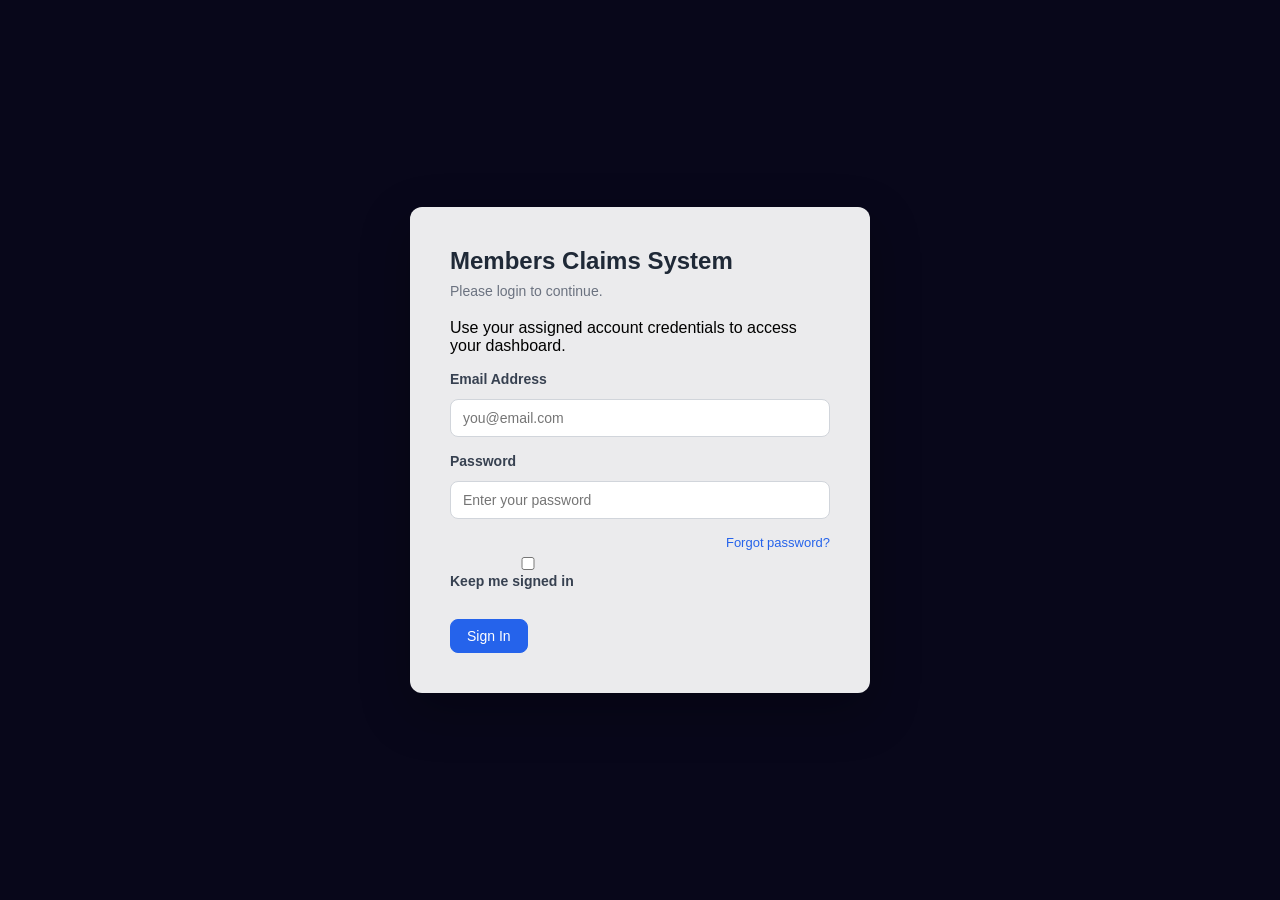
==== admin.html @ b2c396fa "Add Supabase backend integration" ====
<!DOCTYPE html>
<html>

<script>
if (localStorage.getItem("role") !== "admin") {
  window.location.href = "login.html";
}
</script>

<head>
  <meta charset="UTF-8">
  <title>Admin Dashboard</title>
  <link rel="stylesheet" href="style.css">
</head>

<body>

<div class="container">

  <!-- SIDEBAR -->
  <div class="sidebar">
    <div class="sidebar-header">
      <h2>ClaimsSys</h2>
    </div>

    <div class="sidebar-role">
      <span class="role-badge" style="background: rgba(168, 85, 247, 0.2); color: #a855f7;">&#128156; Admin</span>
    </div>

    <div class="sidebar-main">
      <button class="sidebar-btn active" onclick="navigateToAdmin('requests')">
        <span class="icon">&#128203;</span> All Requests
      </button>
      <button class="sidebar-btn" onclick="navigateToAdmin('users')">
        <span class="icon">&#128101;</span> Users
      </button>
      <button class="sidebar-btn" onclick="navigateToAdmin('settings')">
        <span class="icon">&#9881;&#65039;</span> Settings
      </button>
    </div>

    <div class="sidebar-bottom">
      <button class="sidebar-btn" onclick="logout()">
        <span class="icon">&#128682;</span> Sign Out
      </button>
      <div class="sidebar-user">
        <div class="user-fullname" id="userFullName">Admin User</div>
        <div class="user-email" id="userEmail">admin@example.com</div>
        <div class="user-position" id="userPosition">System Administrator</div>
      </div>
    </div>
  </div>

  <!-- MAIN -->
  <div class="main">
    <div class="main-header">
      <div class="header-content">
        <h1>Admin Dashboard</h1>
        <p class="subtitle">Review system requests, settings, and approval metrics</p>
      </div>
      <div class="header-actions">
        <button class="btn blue" onclick="location.reload()">Refresh</button>
        <button class="btn blue" onclick="exportData()">Export</button>
      </div>
    </div>

    <div class="cards" id="adminCards">
      <div class="card">
        <div class="card-icon approved">OK</div>
        <h3>Total Requests</h3>
        <p id="adminTotal" class="card-number">0</p>
      </div>

      <div class="card">
        <div class="card-icon awaiting">...</div>
        <h3>Pending</h3>
        <p id="adminPending" class="card-number awaiting-color">0</p>
      </div>

      <div class="card">
        <div class="card-icon flagged">!</div>
        <h3>Forwarded</h3>
        <p id="adminForwarded" class="card-number approved-color">0</p>
      </div>

      <div class="card">
        <div class="card-icon rejected">X</div>
        <h3>Approved</h3>
        <p id="adminApproved" class="card-number">0</p>
      </div>
    </div>

    <div id="requestsSection">
      <div class="table-container">
        <div class="table-header">
          <div>
            <h3>All Claim Requests</h3>
            <p class="table-count" id="tableCount">0 requests listed</p>
          </div>
          <div class="table-controls">
            <input type="text" placeholder="Search member, purpose..." class="search-input" id="adminSearch" oninput="filterAdminTable()">
            <select class="status-filter" id="adminStatusFilter" onchange="filterAdminTable()">
              <option>All Statuses</option>
              <option value="Pending">For Verification</option>
              <option value="Under Review">For Finance Review</option>
              <option value="Forwarded">For Approval</option>
              <option value="Approved">Approved</option>
              <option value="Rejected">Rejected</option>
            </select>
          </div>
        </div>

        <table>
          <thead>
            <tr>
              <th>REQUEST NO.</th>
              <th>MEMBER NAME</th>
              <th>DAYS COMPUTED</th>
              <th>RATE / DAY</th>
              <th>CLAIMABLE AMOUNT</th>
              <th>HOSPITAL</th>
              <th>VERIFIED BY</th>
              <th>STATUS</th>
              <th>DATE</th>
              <th>ACTIONS</th>
            </tr>
          </thead>
          <tbody id="adminTable"></tbody>
        </table>
      </div>
    </div>

    <div id="usersSection" style="display: none;">
      <div class="table-container">
        <div class="table-header">
          <div>
            <h3>User Management</h3>
            <p class="table-count" id="userTableCount">0 users listed</p>
          </div>
          <div class="table-controls">
            <input type="text" placeholder="Search email, name, branch..." class="search-input" id="userSearch" oninput="filterUsersTable()">
            <select class="status-filter" id="userRoleFilter" onchange="filterUsersTable()">
              <option value="All Roles">All Roles</option>
              <option value="admin">Admin</option>
              <option value="crs">Customer Relations Specialist</option>
              <option value="membership_specialist">MRD Specialist</option>
              <option value="finance_head">Finance and Accounting Head</option>
              <option value="savings_credit_head">Savings and Credit Head</option>
            </select>
            <button class="btn blue" onclick="openUserModal()">Add User</button>
          </div>
        </div>

        <table>
          <thead>
            <tr>
              <th>EMAIL</th>
              <th>FULL NAME</th>
              <th>POSITION</th>
              <th>ROLE</th>
              <th>BRANCH ID</th>
              <th>FIRST LOGIN</th>
              <th>ACTIONS</th>
            </tr>
          </thead>
          <tbody id="usersTable"></tbody>
        </table>
      </div>
    </div>

    <div id="settingsSection" style="display: none;">
      <h3>Member Segmentation Rates</h3>
      <div class="card" style="padding: 20px;">
        <div class="segmentation-rates-container">
          <div class="rate-input-group">
            <label for="silverRate">Silver Segmentation (Daily)</label>
            <div class="input-group">
              <input id="silverRate" type="number" placeholder="300" class="form-control" min="0" step="0.01">
              <span class="currency-symbol">/Day</span>
            </div>
          </div>

          <div class="rate-input-group">
            <label for="goldRate">Gold Segmentation (Daily)</label>
            <div class="input-group">
              <input id="goldRate" type="number" placeholder="400" class="form-control" min="0" step="0.01">
              <span class="currency-symbol">/Day</span>
            </div>
          </div>

          <div class="rate-input-group">
            <label for="diamondRate">Diamond Segmentation (Daily)</label>
            <div class="input-group">
              <input id="diamondRate" type="number" placeholder="500" class="form-control" min="0" step="0.01">
              <span class="currency-symbol">/Day</span>
            </div>
          </div>
        </div>

        <button class="btn blue" onclick="saveSegmentationRates()" style="margin-top: 20px;">Save Rates</button>
      </div>

      <h3 style="margin-top: 30px;">Signatory Settings</h3>
      <div class="card" style="padding: 20px;">
        <label for="tellerSignatory">Customer Relations Specialist Name</label>
        <input id="tellerSignatory" placeholder="Enter CRS signatory name" class="form-control">

        <label for="branchManagerSignatory">MRD Specialist Name</label>
        <input id="branchManagerSignatory" placeholder="Enter MRD specialist signatory name" class="form-control">

        <label for="financeHeadSignatory">Finance and Accounting Head Name</label>
        <input id="financeHeadSignatory" placeholder="Enter Finance and Accounting Head signatory name" class="form-control">

        <label for="savingsCreditHeadSignatory">Savings and Credit Head Name</label>
        <input id="savingsCreditHeadSignatory" placeholder="Enter Savings and Credit Head signatory name" class="form-control">

        <button class="btn blue" onclick="saveSignatorySettings()">Save Settings</button>
      </div>

      <div class="card" style="padding: 20px; margin-top: 20px;">
        <h4>Upload Electronic Signatures</h4>
        <p style="margin: 0 0 16px; color: #666; font-size: 13px;">CRS signs the printed report manually. Upload e-signatures only for the approving offices below.</p>

        <div class="signature-upload-row">
          <label for="mrdSignatureFile">MRDS Signature</label>
          <input id="mrdSignatureFile" type="file" accept="image/*">
          <button class="btn blue" onclick="uploadSignature('membershipSpecialist')">Upload Signature</button>
          <button class="btn red" onclick="clearSignature('membershipSpecialist')">Clear Signature</button>
          <img id="mrdSignaturePreview" class="signature-preview" alt="MRDS Signature Preview">
        </div>

        <div class="signature-upload-row">
          <label for="financeHeadSignatureFile">Finance and Accounting Head Signature</label>
          <input id="financeHeadSignatureFile" type="file" accept="image/*">
          <button class="btn blue" onclick="uploadSignature('financeHead')">Upload Signature</button>
          <button class="btn red" onclick="clearSignature('financeHead')">Clear Signature</button>
          <img id="financeHeadSignaturePreview" class="signature-preview" alt="Finance Head Signature Preview">
        </div>

        <div class="signature-upload-row">
          <label for="savingsCreditHeadSignatureFile">Savings and Credit Head Signature</label>
          <input id="savingsCreditHeadSignatureFile" type="file" accept="image/*">
          <button class="btn blue" onclick="uploadSignature('savingsCreditHead')">Upload Signature</button>
          <button class="btn red" onclick="clearSignature('savingsCreditHead')">Clear Signature</button>
          <img id="savingsCreditHeadSignaturePreview" class="signature-preview" alt="Savings and Credit Head Signature Preview">
        </div>
      </div>

      <div class="card" style="padding: 20px; margin-top: 20px;">
        <h4>Upload Report Header Logo</h4>

        <div class="signature-upload-row">
          <label for="logoFile">Report Header Logo</label>
          <input id="logoFile" type="file" accept="image/*">
          <button class="btn blue" onclick="uploadLogo()">Upload Logo</button>
          <button class="btn red" onclick="clearLogo()">Clear Logo</button>
          <img id="logoPreview" class="signature-preview" alt="Logo Preview" style="max-width: 300px; max-height: 120px;">
        </div>
      </div>
    </div>

  </div>
</div>

<!-- REQUEST DETAILS MODAL -->
<div class="modal" id="modal">
  <div class="modal-content modal-lg">
    <div class="modal-header">
      <h3>Request Details</h3>
      <button class="modal-close" onclick="closeModal()">X</button>
    </div>
    <div class="modal-body">
      <div id="modalContent"></div>
    </div>
    <div class="modal-footer">
      <button class="btn" onclick="closeModal()">Close</button>
    </div>
  </div>
</div>

<!-- USER MODAL -->
<div class="modal" id="userModal">
  <div class="modal-content modal-lg">
    <div class="modal-header">
      <h3 id="userModalTitle">Add User</h3>
      <button class="modal-close" onclick="closeUserModal()">X</button>
    </div>
    <div class="modal-body">
      <div class="form-group">
        <label for="userEmailInput">Email Address</label>
        <input id="userEmailInput" class="form-control" type="email" placeholder="name@example.com">
      </div>

      <div class="form-group">
        <label for="userPasswordInput">Default Password</label>
        <input id="userPasswordInput" class="form-control" type="password" placeholder="Enter default password">
        <small id="userPasswordHint" class="form-hint">This will be required when creating a new account.</small>
      </div>

      <div class="form-group">
        <label for="userFullnameInput">Full Name</label>
        <input id="userFullnameInput" class="form-control" type="text" placeholder="Enter full name">
      </div>

      <div class="form-group">
        <label for="userPositionInput">Position</label>
        <input id="userPositionInput" class="form-control" type="text" placeholder="Enter position">
      </div>

      <div class="form-group">
        <label for="userRoleInput">Role</label>
        <select id="userRoleInput" class="form-control">
          <option value="admin">Admin</option>
          <option value="crs">Customer Relations Specialist</option>
          <option value="membership_specialist">MRD Specialist</option>
          <option value="finance_head">Finance and Accounting Head</option>
          <option value="savings_credit_head">Savings and Credit Head</option>
        </select>
      </div>

      <div class="form-group">
        <label for="userBranchInput">Branch ID</label>
        <input id="userBranchInput" class="form-control" type="text" placeholder="Enter branch ID">
      </div>

      <div class="form-group form-checkbox">
        <label class="checkbox-label">
          <input id="userFirstLoginInput" type="checkbox" checked>
          <span>FirstLogin</span>
        </label>
      </div>
    </div>
    <div class="modal-footer">
      <button class="btn" onclick="closeUserModal()">Cancel</button>
      <button class="btn blue" id="userSubmitButton" onclick="submitUserForm()">Save User</button>
    </div>
  </div>
</div>

<script src="app.js"></script>
<script>
showSection('requests');
loadAdminTable();
loadAdminCounts();
setDashboardUserDetails();
loadSettings();

function showSection(section) {
  document.getElementById('adminCards').style.display = section === 'requests' ? 'grid' : 'none';
  document.getElementById('requestsSection').style.display = section === 'requests' ? 'block' : 'none';
  document.getElementById('usersSection').style.display = section === 'users' ? 'block' : 'none';
  document.getElementById('settingsSection').style.display = section === 'settings' ? 'block' : 'none';
}
</script>

</body>
</html>
---- style.css ----
body {
  margin: 0;
  font-family: 'Segoe UI', Tahoma, Geneva, Verdana, sans-serif;
  background: #f5f7fb;
}

body.login-page {
  min-height: 100vh;
  background-color: #08071a;
  background-image: url("assets/login-background.jpeg.jpg");
  background-attachment: fixed;
  background-repeat: no-repeat;
  background-size: cover;
  background-position: center center;
  position: relative;
}

/* LAYOUT */
.container {
  display: flex;
}

/* SIDEBAR */
.sidebar {
  width: 260px;
  background: #1e3a8a;
  color: white;
  height: 100vh;
  padding: 0;
  display: flex;
  flex-direction: column;
  position: fixed;
  overflow-y: auto;
}

.sidebar-header {
  padding: 24px 20px;
  border-bottom: 1px solid rgba(255, 255, 255, 0.1);
}

.sidebar-header h2 {
  margin: 0;
  font-size: 20px;
  font-weight: 600;
  color: white;
  display: flex;
  align-items: center;
  gap: 8px;
}

.sidebar-role {
  padding: 8px 12px 0;
  display: flex;
  justify-content: center;
}

.role-badge {
  display: inline-block;
  padding: 4px 12px;
  background: rgba(255, 152, 0, 0.2);
  color: #ff9800;
  border-radius: 20px;
  font-size: 12px;
  font-weight: 600;
  letter-spacing: 0.5px;
}

.sidebar-main {
  padding: 20px 12px;
  flex: 0;
}

.sidebar-main::after {
  content: 'MAIN';
  display: block;
  font-size: 11px;
  font-weight: 600;
  color: rgba(255, 255, 255, 0.5);
  padding: 0 8px;
  margin-bottom: 8px;
  letter-spacing: 0.5px;
}

.sidebar-more {
  padding: 12px 12px;
  flex: 0;
}

.sidebar-more::before {
  content: 'MORE';
  display: block;
  font-size: 11px;
  font-weight: 600;
  color: rgba(255, 255, 255, 0.5);
  padding: 0 8px;
  margin-bottom: 8px;
  letter-spacing: 0.5px;
}

.sidebar-bottom {
  padding: 20px 12px;
  margin-top: auto;
  border-top: 1px solid rgba(255, 255, 255, 0.1);
}

.sidebar-btn {
  display: flex;
  align-items: center;
  gap: 12px;
  width: 100%;
  margin: 4px 0;
  padding: 12px 12px;
  background: transparent;
  border: none;
  color: rgba(255, 255, 255, 0.9);
  text-align: left;
  border-radius: 8px;
  cursor: pointer;
  font-size: 14px;
  font-weight: 500;
  transition: all 0.2s ease;
  position: relative;
}

.sidebar-btn:hover {
  background: rgba(255, 255, 255, 0.1);
  color: white;
}

.sidebar-btn.active {
  background: #2563eb;
  color: white;
}

.sidebar-btn .icon {
  font-size: 16px;
  width: 20px;
  flex: 0 0 20px;
  line-height: 1;
  text-align: center;
}

.sidebar-btn .icon::before {
  font-size: 16px;
}

.sidebar-btn[onclick*="navigateToAdmin('requests')"] .icon,
.sidebar-btn[onclick*="navigateToAdmin('users')"] .icon,
.sidebar-btn[onclick*="navigateToAdmin('settings')"] .icon,
.sidebar-btn[onclick*="navigateToTeller('entry')"] .icon,
.sidebar-btn[onclick*="navigateToTeller('submissions')"] .icon,
.sidebar-btn[onclick*="navigateToTeller('history')"] .icon,
.sidebar-btn[onclick*="navigateToTeller('notifications')"] .icon,
.sidebar-btn[onclick*="navigateToBranch('review')"] .icon,
.sidebar-btn[onclick*="navigateToBranch('dashboard')"] .icon,
.sidebar-btn[onclick*="navigateToBranch('submitted')"] .icon,
.sidebar-btn[onclick*="navigateToBranch('notifications')"] .icon,
.sidebar-btn[onclick*="navigateToBranch('settings')"] .icon,
.sidebar-btn[onclick*="navigateToFinance('approval')"] .icon,
.sidebar-btn[onclick*="navigateToFinance('dashboard')"] .icon,
.sidebar-btn[onclick*="navigateToFinance('audit')"] .icon,
.sidebar-btn[onclick*="navigateToFinance('policies')"] .icon,
.sidebar-btn[onclick*="navigateToFinance('reports')"] .icon,
.sidebar-btn[onclick*="navigateToFinance('notifications')"] .icon,
.sidebar-btn[onclick*="navigateToFinance('settings')"] .icon,
.sidebar-btn[onclick*="logout()"] .icon {
  font-size: 0;
}

.sidebar-btn[onclick*="navigateToAdmin('requests')"] .icon::before { content: "\1F4CB"; }
.sidebar-btn[onclick*="navigateToAdmin('users')"] .icon::before { content: "\1F465"; }
.sidebar-btn[onclick*="navigateToAdmin('settings')"] .icon::before,
.sidebar-btn[onclick*="navigateToBranch('settings')"] .icon::before,
.sidebar-btn[onclick*="navigateToFinance('settings')"] .icon::before { content: "\2699"; }
.sidebar-btn[onclick*="navigateToTeller('entry')"] .icon::before { content: "\1F4DD"; }
.sidebar-btn[onclick*="navigateToTeller('submissions')"] .icon::before { content: "\1F4C4"; }
.sidebar-btn[onclick*="navigateToTeller('history')"] .icon::before { content: "\1F552"; }
.sidebar-btn[onclick*="navigateToTeller('notifications')"] .icon::before,
.sidebar-btn[onclick*="navigateToBranch('notifications')"] .icon::before,
.sidebar-btn[onclick*="navigateToFinance('notifications')"] .icon::before { content: "\1F514"; }
.sidebar-btn[onclick*="navigateToBranch('review')"] .icon::before,
.sidebar-btn[onclick*="navigateToFinance('approval')"] .icon::before { content: "\2705"; }
.sidebar-btn[onclick*="navigateToBranch('dashboard')"] .icon::before,
.sidebar-btn[onclick*="navigateToFinance('dashboard')"] .icon::before { content: "\1F4CA"; }
.sidebar-btn[onclick*="navigateToBranch('submitted')"] .icon::before { content: "\1F4C1"; }
.sidebar-btn[onclick*="navigateToFinance('audit')"] .icon::before { content: "\1F4CB"; }
.sidebar-btn[onclick*="navigateToFinance('policies')"] .icon::before { content: "\1F4C4"; }
.sidebar-btn[onclick*="navigateToFinance('reports')"] .icon::before { content: "\1F4C8"; }
.sidebar-btn[onclick*="logout()"] .icon::before { content: "\1F6AA"; }

.badge-count {
  margin-left: auto;
  display: inline-flex;
  align-items: center;
  justify-content: center;
  min-width: 20px;
  height: 20px;
  background: #ef4444;
  color: white;
  border-radius: 10px;
  font-size: 11px;
  font-weight: 700;
  padding: 0 6px;
}

.sidebar-user {
  margin-top: 16px;
  padding: 14px 16px;
  background: rgba(255, 255, 255, 0.08);
  border-radius: 16px;
  border: 1px solid rgba(255, 255, 255, 0.08);
  box-shadow: 0 10px 30px rgba(0, 0, 0, 0.08);
  text-align: left;
}

.user-fullname {
  font-weight: 700;
  font-size: 15px;
  color: white;
  margin-bottom: 4px;
}

.user-email {
  display: none;
}

.user-position {
  font-size: 12px;
  color: rgba(255, 255, 255, 0.72);
  line-height: 1.5;
  color: rgba(255, 255, 255, 0.5);
  padding: 12px 8px 8px;
  letter-spacing: 0.5px;
  text-transform: uppercase;
}

.sidebar-admin {
  padding: 0 12px 12px;
}

/* MAIN */
.main {
  flex: 1;
  margin-left: 260px;
  padding: 40px;
  min-height: 100vh;
}

.main-header {
  display: flex;
  justify-content: space-between;
  align-items: flex-start;
  margin-bottom: 32px;
  gap: 20px;
}

.header-content h1 {
  margin: 0 0 8px 0;
  font-size: 28px;
  font-weight: 700;
  color: #1f2937;
}

.header-content .subtitle {
  margin: 0;
  font-size: 14px;
  color: #6b7280;
  font-weight: 400;
}

.header-actions {
  display: flex;
  gap: 12px;
  align-items: center;
}

/* CARDS */
.cards {
  display: grid;
  grid-template-columns: repeat(4, 1fr);
  gap: 20px;
  margin-bottom: 32px;
}

.card {
  background: white;
  padding: 20px;
  border-radius: 12px;
  box-shadow: 0 1px 3px rgba(0, 0, 0, 0.1);
}

.card h3 {
  margin: 0 0 8px 0;
  font-size: 13px;
  font-weight: 600;
  color: #6b7280;
  text-transform: uppercase;
  letter-spacing: 0.5px;
}

.card-number {
  font-size: 32px;
  margin: 8px 0 0 0;
  font-weight: 700;
  color: #1f2937;
}

.card-number.pending-color {
  color: #f59e0b;
}

.card-number.review-color {
  color: #3b82f6;
}

.card-number.approved-color {
  color: #10b981;
}

.card-icon {
  font-size: 24px;
  margin-bottom: 8px;
  display: inline-block;
  padding: 8px 12px;
  border-radius: 8px;
  background: rgba(0, 0, 0, 0.05);
}

.card-icon.awaiting {
  background: rgba(251, 146, 60, 0.15);
}

.card-icon.approved {
  background: rgba(16, 185, 129, 0.15);
}

.card-icon.rejected {
  background: rgba(239, 68, 68, 0.15);
}

.card-icon.flagged {
  background: rgba(251, 191, 36, 0.15);
}

.awaiting-color {
  color: #fb923c !important;
}

.rejected-color {
  color: #ef4444 !important;
}

.flagged-color {
  color: #fbbf24 !important;
}

/* TABLE CONTAINER */
.table-container {
  background: white;
  border-radius: 12px;
  box-shadow: 0 1px 3px rgba(0, 0, 0, 0.1);
  overflow: hidden;
}

.table-header {
  padding: 20px 24px;
  border-bottom: 1px solid #e5e7eb;
  display: flex;
  justify-content: space-between;
  align-items: center;
  gap: 20px;
}

.table-header h3 {
  margin: 0 0 4px 0;
  font-size: 16px;
  font-weight: 600;
  color: #1f2937;
}

.table-count {
  margin: 0;
  font-size: 13px;
  color: #6b7280;
}

.table-controls {
  display: flex;
  gap: 12px;
  align-items: center;
}

.search-input {
  min-width: 250px;
  padding: 8px 12px;
  border: 1px solid #d1d5db;
  border-radius: 8px;
  font-size: 13px;
  color: #374151;
  background: white;
}

.search-input::placeholder {
  color: #9ca3af;
}

.search-input:focus {
  outline: none;
  border-color: #2563eb;
  box-shadow: 0 0 0 3px rgba(37, 99, 235, 0.1);
}

.status-filter {
  padding: 8px 12px;
  border: 1px solid #d1d5db;
  border-radius: 8px;
  font-size: 13px;
  color: #374151;
  background: white;
  cursor: pointer;
  font-family: inherit;
}

.status-filter:focus {
  outline: none;
  border-color: #2563eb;
  box-shadow: 0 0 0 3px rgba(37, 99, 235, 0.1);
}

/* TABLE */
table {
  width: 100%;
  border-collapse: collapse;
  background: white;
}

thead tr {
  background: #f9fafb;
}

th {
  padding: 12px 24px;
  text-align: left;
  font-size: 12px;
  font-weight: 600;
  color: #6b7280;
  text-transform: uppercase;
  letter-spacing: 0.5px;
  border-bottom: 1px solid #e5e7eb;
}

td {
  padding: 16px 24px;
  text-align: left;
  font-size: 14px;
  color: #374151;
  border-bottom: 1px solid #e5e7eb;
}

th:last-child,
td:last-child {
  text-align: center;
}

.table-container table td:last-child button {
  min-width: 100px;
}

tbody tr:hover {
  background: #f9fafb;
  cursor: pointer;
}

tbody tr:last-child td {
  border-bottom: none;
}

/* STATUS BADGES */
.badge {
  display: inline-block;
  padding: 6px 12px;
  border-radius: 20px;
  font-size: 12px;
  font-weight: 600;
}

.badge.pending {
  background: #fef3c7;
  color: #92400e;
}

.badge.review {
  background: #dbeafe;
  color: #1e40af;
}

.badge.approved {
  background: #d1fae5;
  color: #065f46;
}

.badge.rejected {
  background: #fee2e2;
  color: #991b1b;
}

/* BUTTONS */
.btn {
  padding: 8px 16px;
  border: 1px solid #d1d5db;
  border-radius: 8px;
  cursor: pointer;
  font-size: 14px;
  font-weight: 500;
  background: white;
  color: #374151;
  transition: all 0.2s ease;
}

.btn:hover {
  background: #f3f4f6;
}

.btn:disabled {
  cursor: not-allowed;
  opacity: 0.65;
}

.btn.blue {
  background: #2563eb;
  color: white;
  border-color: #2563eb;
}

.btn.blue:hover {
  background: #1d4ed8;
}

.btn.green {
  background: #16a34a;
  color: white;
  border-color: #16a34a;
}

.btn.green:hover {
  background: #15803d;
}

.btn.red {
  background: #dc2626;
  color: white;
  border-color: #dc2626;
}

.btn.red:hover {
  background: #b91c1c;
}

.btn-sm {
  padding: 6px 12px;
  font-size: 12px;
}

.btn-lg {
  padding: 10px 20px;
  font-weight: 600;
  display: flex;
  align-items: center;
  gap: 8px;
}

/* MODAL */
.modal {
  position: fixed;
  top: 0;
  left: 0;
  width: 100%;
  height: 100%;
  background: rgba(0, 0, 0, 0.5);
  display: none;
  justify-content: center;
  align-items: center;
  z-index: 1000;
}

.modal.active {
  display: flex;
}

.modal-content {
  background: white;
  border-radius: 12px;
  box-shadow: 0 10px 40px rgba(0, 0, 0, 0.2);
  max-height: 90vh;
  overflow-y: auto;
  animation: slideUp 0.3s ease;
}

.modal-content.modal-lg {
  width: 750px;
}

@keyframes slideUp {
  from {
    transform: translateY(20px);
    opacity: 0;
  }
  to {
    transform: translateY(0);
    opacity: 1;
  }
}

.modal-header {
  display: flex;
  justify-content: space-between;
  align-items: center;
  padding: 20px 24px;
  border-bottom: 1px solid #e5e7eb;
}

.modal-header h3 {
  margin: 0;
  font-size: 18px;
  font-weight: 600;
  color: #1f2937;
}

.modal-close {
  background: none;
  border: none;
  font-size: 24px;
  color: #6b7280;
  cursor: pointer;
  padding: 0;
  width: 32px;
  height: 32px;
  display: flex;
  align-items: center;
  justify-content: center;
  border-radius: 6px;
  transition: all 0.2s ease;
}

.modal-close:hover {
  background: #f3f4f6;
  color: #1f2937;
}

.modal-body {
  padding: 24px;
}

.request-details {
  display: grid;
  gap: 16px;
  color: #374151;
}

.detail-row {
  display: grid;
  grid-template-columns: 160px 1fr;
  gap: 12px;
  align-items: center;
  padding: 12px 16px;
  background: #f9fafb;
  border-radius: 10px;
}

.detail-row span,
.detail-row strong {
  display: block;
}

.detail-row span:first-child {
  color: #6b7280;
  font-size: 13px;
  font-weight: 600;
}

.detail-row strong,
.detail-row span:last-child {
  color: #111827;
  font-size: 15px;
  font-weight: 600;
}

.modal-footer {
  display: flex;
  justify-content: flex-end;
  gap: 12px;
  padding: 20px 24px;
  border-top: 1px solid #e5e7eb;
  background: #f9fafb;
}

/* FORM */
.form-group {
  margin-bottom: 16px;
}

.form-group label {
  display: block;
  margin-bottom: 6px;
  font-size: 14px;
  font-weight: 600;
  color: #374151;
}

.form-control {
  width: 100%;
  padding: 10px 12px;
  border: 1px solid #d1d5db;
  border-radius: 8px;
  font-size: 14px;
  color: #1f2937;
  box-sizing: border-box;
  font-family: inherit;
  transition: border-color 0.2s ease;
}

.form-control:focus {
  outline: none;
  border-color: #2563eb;
  box-shadow: 0 0 0 3px rgba(37, 99, 235, 0.1);
}

.form-hint {
  display: block;
  margin-top: 6px;
  font-size: 12px;
  color: #6b7280;
}

.form-checkbox {
  margin-bottom: 0;
}

.checkbox-label {
  display: inline-flex;
  align-items: center;
  gap: 10px;
  font-size: 14px;
  font-weight: 600;
  color: #374151;
  cursor: pointer;
}

.checkbox-label input {
  width: 16px;
  height: 16px;
}

/* SEGMENTATION RATES */
.segmentation-rates-container {
  display: grid;
  grid-template-columns: repeat(auto-fit, minmax(250px, 1fr));
  gap: 20px;
  margin-bottom: 20px;
}

.rate-input-group {
  display: flex;
  flex-direction: column;
}

.rate-input-group label {
  display: block;
  margin-bottom: 8px;
  font-size: 14px;
  font-weight: 600;
  color: #374151;
}

.input-group {
  display: flex;
  align-items: center;
  gap: 8px;
}

.input-group .form-control {
  flex: 1;
}

.currency-symbol {
  font-size: 14px;
  color: #6b7280;
  font-weight: 500;
  white-space: nowrap;
  padding: 10px 12px;
  background: #f3f4f6;
  border-radius: 8px;
  border: 1px solid #d1d5db;
}

/* LOGIN PAGE */
.login-container {
  display: flex;
  justify-content: center;
  align-items: center;
  height: 100vh;
  background: transparent;
  position: relative;
  z-index: 1;
}

.login-card {
  width: 380px;
  background: rgba(255, 255, 255, 0.92);
  padding: 40px;
  border-radius: 12px;
  box-shadow: 0 18px 50px rgba(0, 0, 0, 0.28);
  backdrop-filter: blur(4px);
}

.login-card h2 {
  margin: 0 0 8px 0;
  font-size: 24px;
  font-weight: 700;
  color: #1f2937;
}

.subtitle {
  font-size: 14px;
  color: #6b7280;
  margin: 0 0 20px 0;
}

.login-card label {
  font-size: 14px;
  display: block;
  margin-top: 16px;
  margin-bottom: 6px;
  font-weight: 600;
  color: #374151;
}

.login-card input {
  width: 100%;
  padding: 10px 12px;
  margin-top: 6px;
  border-radius: 8px;
  border: 1px solid #d1d5db;
  font-size: 14px;
  box-sizing: border-box;
  font-family: inherit;
}

.login-card input:focus {
  outline: none;
  border-color: #2563eb;
  box-shadow: 0 0 0 3px rgba(37, 99, 235, 0.1);
}

.login-options {
  display: flex;
  justify-content: space-between;
  margin: 16px 0 24px;
  font-size: 13px;
}

.login-options a {
  text-decoration: none;
  color: #2563eb;
  font-weight: 500;
}

.login-options a:hover {
  text-decoration: underline;
}

/* UTILITY */
.signature-upload-row {
  display: flex;
  align-items: center;
  gap: 10px;
  flex-wrap: wrap;
  margin-bottom: 15px;
}

.signature-upload-row label {
  min-width: 180px;
}

.signature-preview {
  max-width: 120px;
  max-height: 80px;
  border: 1px solid #ddd;
  border-radius: 6px;
  object-fit: contain;
}
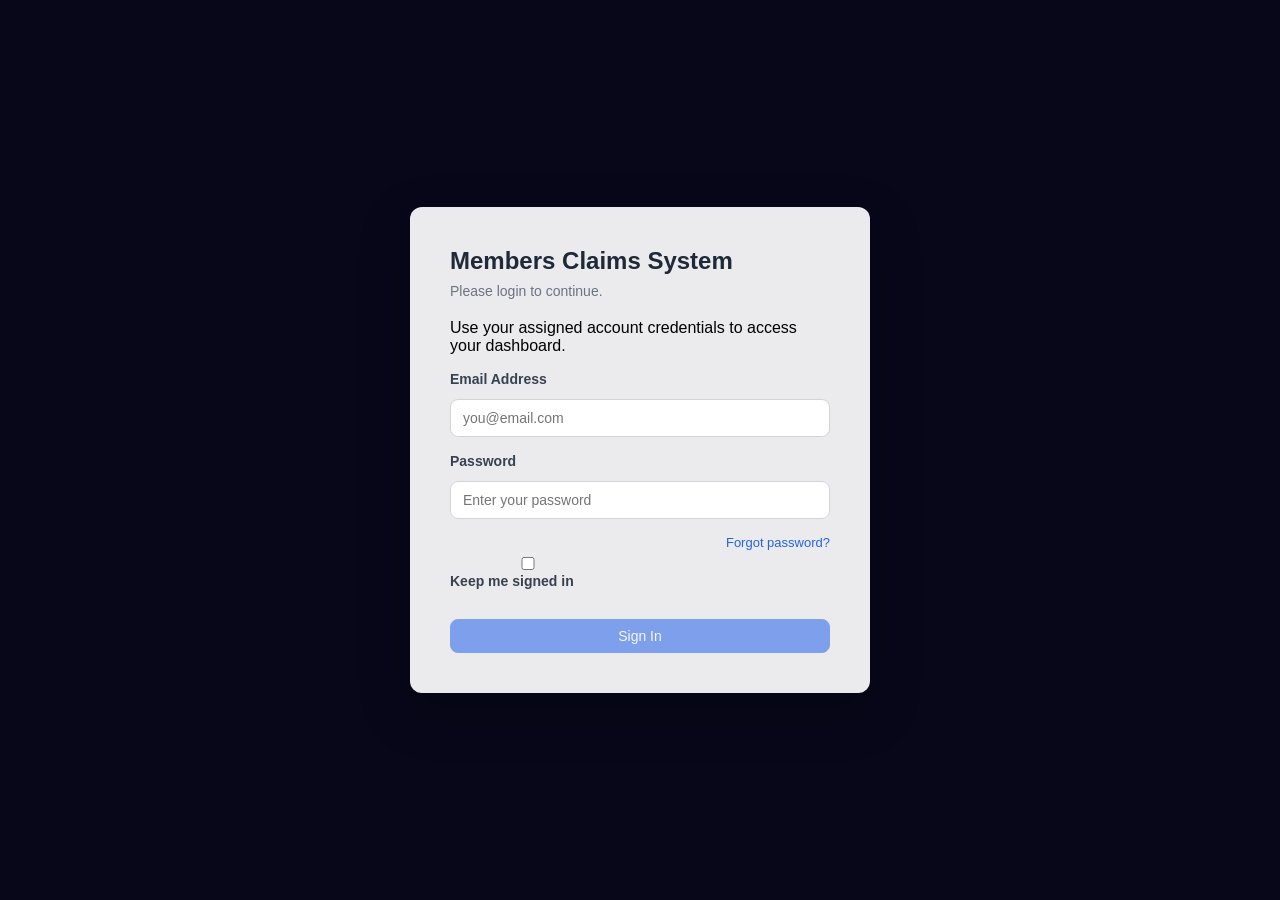
==== commit c2f29149: "add viewport meta tag for responsive design in multiple HTML files" ====
--- a/admin.html
+++ b/admin.html
@@ -2,13 +2,14 @@
 <html>
 
 <script>
-if (localStorage.getItem("role") !== "admin") {
+if (!sessionStorage.getItem("membersClaimsSessionToken") || localStorage.getItem("role") !== "admin") {
   window.location.href = "login.html";
 }
 </script>
 
 <head>
   <meta charset="UTF-8">
+  <meta name="viewport" content="width=device-width, initial-scale=1">
   <title>Admin Dashboard</title>
   <link rel="stylesheet" href="style.css">
 </head>
@@ -29,10 +30,16 @@
 
     <div class="sidebar-main">
       <button class="sidebar-btn active" onclick="navigateToAdmin('requests')">
-        <span class="icon">&#128203;</span> All Requests
+        <span class="icon">&#128203;</span> Hospitalization Claims
+      </button>
+      <button class="sidebar-btn" onclick="navigateToAdmin('karamay')">
+        <span class="icon">&#129534;</span> Karamay Claims
       </button>
       <button class="sidebar-btn" onclick="navigateToAdmin('users')">
         <span class="icon">&#128101;</span> Users
+      </button>
+      <button class="sidebar-btn" onclick="navigateToAdmin('members')">
+        <span class="icon">&#128100;</span> Member Data Entry
       </button>
       <button class="sidebar-btn" onclick="navigateToAdmin('settings')">
         <span class="icon">&#9881;&#65039;</span> Settings
@@ -130,6 +137,41 @@
       </div>
     </div>
 
+    <div id="karamaySection" style="display: none;">
+      <div class="table-container">
+        <div class="table-header">
+          <div>
+            <h3>All Karamay Claims</h3>
+            <p class="table-count" id="karamayCount">0 claims listed</p>
+          </div>
+          <div class="table-controls">
+            <input type="text" placeholder="Search claim, member, beneficiary, branch..." class="search-input" id="adminKaramaySearch" oninput="renderKaramayClaims()">
+            <select class="status-filter" id="adminKaramayStatusFilter" onchange="renderKaramayClaims()">
+              <option value="All Statuses">All Statuses</option>
+              <option value="Pending">Pending</option>
+              <option value="Under Verification">Under Verification</option>
+              <option value="Under Review">Under Review</option>
+              <option value="Forwarded">Forwarded</option>
+              <option value="Approved">Approved</option>
+              <option value="Rejected">Rejected</option>
+              <option value="Returned">Returned</option>
+            </select>
+          </div>
+        </div>
+        <div style="overflow-x:auto;">
+          <table>
+            <thead>
+              <tr>
+                <th>CLAIM NO.</th><th>MEMBER NAME</th><th>BRANCH</th><th>BENEFICIARY</th>
+                <th>RELATIONSHIP</th><th>DATE OF DEATH</th><th>STATUS</th><th>DATE FILED</th><th>ACTIONS</th>
+              </tr>
+            </thead>
+            <tbody id="karamayTable" data-show-branch="true"></tbody>
+          </table>
+        </div>
+      </div>
+    </div>
+
     <div id="usersSection" style="display: none;">
       <div class="table-container">
         <div class="table-header">
@@ -143,6 +185,7 @@
               <option value="All Roles">All Roles</option>
               <option value="admin">Admin</option>
               <option value="crs">Customer Relations Specialist</option>
+              <option value="branch_manager">Branch Manager</option>
               <option value="membership_specialist">MRD Specialist</option>
               <option value="finance_head">Finance and Accounting Head</option>
               <option value="savings_credit_head">Savings and Credit Head</option>
@@ -168,6 +211,41 @@
       </div>
     </div>
 
+    <div id="membersSection" style="display: none;">
+      <div class="table-container">
+        <div class="table-header">
+          <div>
+            <h3>Member Data Entry</h3>
+            <p class="table-count" id="memberDataCount">0 members listed</p>
+          </div>
+          <div class="table-controls member-data-controls">
+            <input type="text" placeholder="Search ID, name, branch..." class="search-input" id="memberDataSearch" oninput="renderMemberDataTable()">
+            <select class="status-filter" id="memberDataStatusFilter" onchange="renderMemberDataTable()">
+              <option value="All">All Statuses</option>
+              <option value="Active">Active</option>
+              <option value="Inactive">Inactive</option>
+            </select>
+            <input id="memberImportFile" type="file" accept=".csv,text/csv" hidden onchange="importMembersFromCsv(this)">
+            <button class="btn" onclick="document.getElementById('memberImportFile').click()">Import CSV</button>
+            <button class="btn" onclick="exportMembersCsv()">Export CSV</button>
+            <button class="btn blue" onclick="openMemberModal()">Add Member</button>
+          </div>
+        </div>
+        <div class="member-import-note">CSV columns: MemberID, FullName, Address, ContactNumber, Branch, Status, Segmentation, Gender.</div>
+        <div style="overflow-x:auto;">
+          <table>
+            <thead>
+              <tr>
+                <th>MEMBER ID</th><th>FULL NAME</th><th>GENDER</th><th>BRANCH</th>
+                <th>SEGMENTATION</th><th>CONTACT</th><th>STATUS</th><th>ACTIONS</th>
+              </tr>
+            </thead>
+            <tbody id="memberDataTable"></tbody>
+          </table>
+        </div>
+      </div>
+    </div>
+
     <div id="settingsSection" style="display: none;">
       <h3>Member Segmentation Rates</h3>
       <div class="card" style="padding: 20px;">
@@ -262,6 +340,27 @@
   </div>
 </div>
 
+<!-- MEMBER MODAL -->
+<div class="modal" id="memberModal">
+  <div class="modal-content modal-lg">
+    <div class="modal-header">
+      <h3 id="memberModalTitle">Add Member</h3>
+      <button class="modal-close" onclick="closeMemberModal()">X</button>
+    </div>
+    <div class="modal-body member-form-grid">
+      <div class="form-group"><label for="memberIdInput">Member ID *</label><input id="memberIdInput" class="form-control"></div>
+      <div class="form-group"><label for="memberFullNameInput">Full Name *</label><input id="memberFullNameInput" class="form-control"></div>
+      <div class="form-group"><label for="memberGenderInput">Gender</label><select id="memberGenderInput" class="form-control"><option value="">Select</option><option>Male</option><option>Female</option></select></div>
+      <div class="form-group"><label for="memberContactInput">Contact Number</label><input id="memberContactInput" class="form-control"></div>
+      <div class="form-group"><label for="memberBranchInput">Branch</label><input id="memberBranchInput" class="form-control" list="memberBranchOptions"><datalist id="memberBranchOptions"></datalist></div>
+      <div class="form-group"><label for="memberSegmentationInput">Segmentation</label><select id="memberSegmentationInput" class="form-control"><option value="">Select</option><option>Silver</option><option>Gold</option><option>Diamond</option></select></div>
+      <div class="form-group"><label for="memberStatusInput">Status</label><select id="memberStatusInput" class="form-control"><option>Active</option><option>Inactive</option></select></div>
+      <div class="form-group member-address-field"><label for="memberAddressInput">Address</label><textarea id="memberAddressInput" class="form-control" rows="3"></textarea></div>
+    </div>
+    <div class="modal-footer"><button class="btn" onclick="closeMemberModal()">Cancel</button><button id="memberSubmitButton" class="btn blue" onclick="submitMemberForm()">Save Member</button></div>
+  </div>
+</div>
+
 <!-- REQUEST DETAILS MODAL -->
 <div class="modal" id="modal">
   <div class="modal-content modal-lg">
@@ -312,6 +411,7 @@
         <select id="userRoleInput" class="form-control">
           <option value="admin">Admin</option>
           <option value="crs">Customer Relations Specialist</option>
+          <option value="crs">Branch Manager</option>
           <option value="membership_specialist">MRD Specialist</option>
           <option value="finance_head">Finance and Accounting Head</option>
           <option value="savings_credit_head">Savings and Credit Head</option>
@@ -348,7 +448,9 @@
 function showSection(section) {
   document.getElementById('adminCards').style.display = section === 'requests' ? 'grid' : 'none';
   document.getElementById('requestsSection').style.display = section === 'requests' ? 'block' : 'none';
+  document.getElementById('karamaySection').style.display = section === 'karamay' ? 'block' : 'none';
   document.getElementById('usersSection').style.display = section === 'users' ? 'block' : 'none';
+  document.getElementById('membersSection').style.display = section === 'members' ? 'block' : 'none';
   document.getElementById('settingsSection').style.display = section === 'settings' ? 'block' : 'none';
 }
 </script>
--- a/style.css
+++ b/style.css
@@ -18,11 +18,15 @@
 /* LAYOUT */
 .container {
   display: flex;
+  min-width: 0;
 }
 
 /* SIDEBAR */
 .sidebar {
   width: 260px;
+  min-width: 260px;
+  max-width: 260px;
+  box-sizing: border-box;
   background: #1e3a8a;
   color: white;
   height: 100vh;
@@ -30,7 +34,10 @@
   display: flex;
   flex-direction: column;
   position: fixed;
+  inset: 0 auto 0 0;
   overflow-y: auto;
+  z-index: 1200;
+  transition: transform 0.2s ease;
 }
 
 .sidebar-header {
@@ -132,6 +139,32 @@
   color: white;
 }
 
+.sidebar-menu-group {
+  width: 100%;
+}
+
+.sidebar-menu-toggle .sidebar-chevron {
+  margin-left: auto;
+  font-size: 11px;
+  transition: transform 0.2s ease;
+}
+
+.sidebar-menu-toggle[aria-expanded="true"] .sidebar-chevron {
+  transform: rotate(180deg);
+}
+
+.sidebar-submenu {
+  margin: 2px 0 8px 32px;
+  padding-left: 10px;
+  border-left: 1px solid rgba(255, 255, 255, 0.25);
+}
+
+.sidebar-submenu-btn {
+  min-height: 38px;
+  padding: 9px 12px;
+  font-size: 13px;
+}
+
 .sidebar-btn .icon {
   font-size: 16px;
   width: 20px;
@@ -148,6 +181,7 @@
 .sidebar-btn[onclick*="navigateToAdmin('users')"] .icon,
 .sidebar-btn[onclick*="navigateToAdmin('settings')"] .icon,
 .sidebar-btn[onclick*="navigateToTeller('entry')"] .icon,
+.sidebar-btn[onclick*="navigateToTeller('karamay')"] .icon,
 .sidebar-btn[onclick*="navigateToTeller('submissions')"] .icon,
 .sidebar-btn[onclick*="navigateToTeller('history')"] .icon,
 .sidebar-btn[onclick*="navigateToTeller('notifications')"] .icon,
@@ -173,6 +207,7 @@
 .sidebar-btn[onclick*="navigateToBranch('settings')"] .icon::before,
 .sidebar-btn[onclick*="navigateToFinance('settings')"] .icon::before { content: "\2699"; }
 .sidebar-btn[onclick*="navigateToTeller('entry')"] .icon::before { content: "\1F4DD"; }
+.sidebar-btn[onclick*="navigateToTeller('karamay')"] .icon::before { content: "\1F91D"; }
 .sidebar-btn[onclick*="navigateToTeller('submissions')"] .icon::before { content: "\1F4C4"; }
 .sidebar-btn[onclick*="navigateToTeller('history')"] .icon::before { content: "\1F552"; }
 .sidebar-btn[onclick*="navigateToTeller('notifications')"] .icon::before,
@@ -244,6 +279,9 @@
   margin-left: 260px;
   padding: 40px;
   min-height: 100vh;
+  min-width: 0;
+  box-sizing: border-box;
+  transition: margin-left 0.2s ease;
 }
 
 .main-header {
@@ -359,7 +397,7 @@
   background: white;
   border-radius: 12px;
   box-shadow: 0 1px 3px rgba(0, 0, 0, 0.1);
-  overflow: hidden;
+  overflow-x: auto;
 }
 
 .table-header {
@@ -526,6 +564,33 @@
   opacity: 0.65;
 }
 
+.btn.is-saving {
+  display: inline-flex;
+  align-items: center;
+  justify-content: center;
+  gap: 9px;
+}
+
+.user-save-spinner {
+  width: 15px;
+  height: 15px;
+  flex: 0 0 15px;
+  border: 2px solid rgba(255, 255, 255, 0.45);
+  border-top-color: #fff;
+  border-radius: 50%;
+  animation: user-save-spin 700ms linear infinite;
+}
+
+@keyframes user-save-spin {
+  to { transform: rotate(360deg); }
+}
+
+@media (prefers-reduced-motion: reduce) {
+  .user-save-spinner {
+    animation: none;
+  }
+}
+
 .btn.blue {
   background: #2563eb;
   color: white;
@@ -581,10 +646,14 @@
   justify-content: center;
   align-items: center;
   z-index: 1000;
+  pointer-events: none;
+  opacity: 0;
 }
 
 .modal.active {
   display: flex;
+  pointer-events: auto;
+  opacity: 1;
 }
 
 .modal-content {
@@ -598,6 +667,10 @@
 
 .modal-content.modal-lg {
   width: 750px;
+}
+
+.modal-content.modal-xl {
+  width: min(1120px, calc(100vw - 40px));
 }
 
 @keyframes slideUp {
@@ -725,6 +798,323 @@
   box-shadow: 0 0 0 3px rgba(37, 99, 235, 0.1);
 }
 
+.report-modal-content {
+  display: flex;
+  flex-direction: column;
+  max-height: 90vh;
+  overflow: hidden;
+}
+
+.table-pagination {
+  min-width: 0;
+  padding: 14px 20px;
+  border-top: 1px solid #e5e7eb;
+  display: flex;
+  align-items: center;
+  justify-content: space-between;
+  gap: 16px;
+  background: white;
+  color: #6b7280;
+  font-size: 13px;
+}
+
+.pagination-actions {
+  display: flex;
+  align-items: center;
+  gap: 10px;
+  white-space: nowrap;
+}
+
+.pagination-button {
+  padding: 7px 12px;
+  border: 1px solid #d1d5db;
+  border-radius: 7px;
+  background: white;
+  color: #1f2937;
+  font: inherit;
+  font-weight: 600;
+  cursor: pointer;
+}
+
+.pagination-button:hover:not(:disabled) {
+  border-color: #2563eb;
+  color: #2563eb;
+}
+
+.pagination-button:disabled {
+  cursor: not-allowed;
+  opacity: 0.45;
+}
+
+.dashboard-menu-toggle {
+  position: fixed;
+  top: 18px;
+  left: 204px;
+  z-index: 1300;
+  width: 42px;
+  height: 42px;
+  padding: 10px;
+  display: flex;
+  flex-direction: column;
+  justify-content: center;
+  gap: 5px;
+  border: 1px solid #dbe2ea;
+  border-radius: 9px;
+  background: white;
+  box-shadow: 0 4px 14px rgba(15, 23, 42, 0.12);
+  cursor: pointer;
+  transition: left 0.2s ease;
+}
+
+.dashboard-menu-toggle span {
+  display: block;
+  width: 100%;
+  height: 2px;
+  border-radius: 2px;
+  background: #1e3a8a;
+}
+
+.sidebar-overlay {
+  display: none;
+  position: fixed;
+  inset: 0;
+  z-index: 1100;
+  padding: 0;
+  border: 0;
+  background: rgba(15, 23, 42, 0.48);
+}
+
+body.sidebar-collapsed .sidebar {
+  transform: translateX(-100%);
+}
+
+body.sidebar-collapsed .main {
+  margin-left: 0;
+}
+
+body.sidebar-collapsed .dashboard-menu-toggle {
+  left: 16px;
+}
+
+.report-modal-content .modal-body {
+  flex: 1 1 auto;
+  min-height: 0;
+  overflow-y: auto;
+}
+
+.report-modal-content .modal-header,
+.report-modal-content .modal-footer {
+  flex: 0 0 auto;
+}
+
+.report-modal-subtitle {
+  margin: 4px 0 0;
+  color: #6b7280;
+  font-size: 13px;
+}
+
+.report-form {
+  display: flex;
+  align-items: flex-end;
+  gap: 12px;
+  padding: 16px;
+  background: #f8fafc;
+  border: 1px solid #e2e8f0;
+  border-radius: 10px;
+}
+
+.report-form .form-group {
+  flex: 1;
+  max-width: 420px;
+  margin: 0;
+}
+
+.report-form .report-date-field {
+  flex: 0 1 180px;
+}
+
+.report-grand-total {
+  font-weight: 700;
+}
+
+.report-grand-total td {
+  background: #f1f5f9;
+  border-top: 2px solid #64748b;
+}
+
+.report-export-group {
+  position: relative;
+}
+
+.report-export-menu {
+  position: absolute;
+  right: 0;
+  bottom: calc(100% + 8px);
+  z-index: 10;
+  min-width: 150px;
+  padding: 6px;
+  background: #fff;
+  border: 1px solid #dbe3ee;
+  border-radius: 8px;
+  box-shadow: 0 12px 30px rgba(15, 23, 42, 0.18);
+}
+
+.report-export-menu[hidden] {
+  display: none;
+}
+
+.report-export-menu button {
+  display: block;
+  width: 100%;
+  padding: 9px 12px;
+  background: transparent;
+  border: 0;
+  border-radius: 6px;
+  color: #1f2937;
+  font: inherit;
+  text-align: left;
+  cursor: pointer;
+}
+
+.report-export-menu button:hover {
+  background: #eff6ff;
+  color: #1d4ed8;
+}
+
+.report-status {
+  min-height: 20px;
+  margin: 16px 0 8px;
+  color: #475569;
+  font-size: 13px;
+}
+
+.report-status.error {
+  color: #b91c1c;
+}
+
+.report-preview-label {
+  margin: 18px 0 10px;
+  padding-bottom: 8px;
+  border-bottom: 1px solid #e2e8f0;
+  color: #475569;
+  font-size: 12px;
+  font-weight: 700;
+  letter-spacing: 0.08em;
+  text-transform: uppercase;
+}
+
+.report-summary-heading {
+  display: flex;
+  justify-content: space-between;
+  align-items: baseline;
+  gap: 16px;
+  margin-bottom: 12px;
+}
+
+.report-summary-heading h4 {
+  margin: 0;
+  color: #1f2937;
+}
+
+.report-summary-heading span {
+  color: #64748b;
+  font-size: 13px;
+}
+
+.report-table-wrap {
+  overflow-x: auto;
+  border: 1px solid #e5e7eb;
+  border-radius: 10px;
+}
+
+.report-table {
+  min-width: 900px;
+}
+
+.report-table th,
+.report-table td {
+  white-space: normal;
+  vertical-align: top;
+}
+
+.report-table .report-amount {
+  white-space: nowrap;
+  text-align: right;
+}
+
+.report-print-header {
+  display: none;
+}
+
+.member-data-controls {
+  flex-wrap: wrap;
+}
+
+.member-import-note {
+  padding: 0 20px 14px;
+  color: #64748b;
+  font-size: 12px;
+}
+
+.member-form-grid {
+  display: grid;
+  grid-template-columns: repeat(2, minmax(0, 1fr));
+  gap: 16px 20px;
+}
+
+.member-form-grid .form-group {
+  margin: 0;
+}
+
+.member-address-field {
+  grid-column: 1 / -1;
+}
+
+.member-status {
+  display: inline-block;
+  padding: 4px 10px;
+  border-radius: 999px;
+  font-size: 12px;
+  font-weight: 700;
+}
+
+.member-status.active {
+  color: #166534;
+  background: #dcfce7;
+}
+
+.member-status.inactive {
+  color: #991b1b;
+  background: #fee2e2;
+}
+
+.member-actions {
+  display: flex;
+  gap: 6px;
+  white-space: nowrap;
+}
+
+@media (max-width: 760px) {
+  .report-form {
+    align-items: stretch;
+    flex-direction: column;
+  }
+
+  .report-form .form-group,
+  .report-form .btn {
+    width: 100%;
+    max-width: none;
+  }
+
+  .member-form-grid {
+    grid-template-columns: 1fr;
+  }
+
+  .member-address-field {
+    grid-column: auto;
+  }
+}
+
 .form-hint {
   display: block;
   margin-top: 6px;
@@ -869,7 +1259,253 @@
   text-decoration: underline;
 }
 
+.login-card .btn {
+  width: 100%;
+}
+
+.login-card .btn:disabled {
+  cursor: not-allowed;
+  opacity: 0.55;
+}
+
+@media (max-width: 1100px) {
+  .main {
+    padding: 32px 24px;
+  }
+
+  .cards {
+    grid-template-columns: repeat(2, minmax(0, 1fr));
+  }
+
+  .main-header,
+  .table-header {
+    align-items: stretch;
+    flex-direction: column;
+  }
+
+  .table-controls {
+    flex-wrap: wrap;
+  }
+}
+
+@media (max-width: 800px) {
+  .sidebar {
+    width: min(280px, 86vw);
+    min-width: min(280px, 86vw);
+    max-width: min(280px, 86vw);
+    transform: translateX(-100%);
+  }
+
+  body.sidebar-open {
+    overflow: hidden;
+  }
+
+  body.sidebar-open .sidebar {
+    transform: translateX(0);
+  }
+
+  body.sidebar-open .sidebar-overlay {
+    display: block;
+  }
+
+  .dashboard-menu-toggle,
+  body.sidebar-collapsed .dashboard-menu-toggle {
+    top: 14px;
+    right: 14px;
+    left: auto;
+  }
+
+  .main,
+  body.sidebar-collapsed .main {
+    width: 100%;
+    margin-left: 0;
+    padding: 70px 16px 24px;
+  }
+
+  .main-header {
+    margin-bottom: 22px;
+  }
+
+  .header-actions,
+  .table-controls {
+    width: 100%;
+  }
+
+  .header-actions {
+    flex-wrap: wrap;
+  }
+
+  .header-actions .btn {
+    flex: 1 1 140px;
+    justify-content: center;
+  }
+
+  .search-input,
+  .status-filter,
+  .table-controls > input,
+  .table-controls > select {
+    width: 100%;
+    min-width: 0;
+    box-sizing: border-box;
+  }
+
+  .main table {
+    min-width: 720px;
+  }
+
+  .table-header {
+    padding: 16px;
+  }
+
+  th,
+  td {
+    padding: 12px 14px;
+  }
+
+  .modal {
+    padding: 12px;
+    box-sizing: border-box;
+  }
+
+  .modal-content,
+  .modal-content.modal-lg,
+  .modal-content.modal-xl {
+    width: 100% !important;
+    max-width: 100% !important;
+    max-height: calc(100dvh - 24px);
+  }
+
+  .modal-header,
+  .modal-body,
+  .modal-footer {
+    padding-left: 16px;
+    padding-right: 16px;
+  }
+
+  .form-row,
+  .form-grid,
+  .member-form-grid,
+  .segmentation-rates-container,
+  .detail-row,
+  .modal-body > div[style*="grid-template-columns"] {
+    grid-template-columns: 1fr !important;
+  }
+}
+
+@media (max-width: 560px) {
+  .cards {
+    grid-template-columns: 1fr;
+    gap: 12px;
+  }
+
+  .card {
+    padding: 16px;
+  }
+
+  .header-content h1 {
+    padding-right: 46px;
+    font-size: 23px;
+  }
+
+  .table-pagination {
+    align-items: stretch;
+    flex-direction: column;
+    padding: 12px 14px;
+  }
+
+  .pagination-actions {
+    justify-content: space-between;
+  }
+
+  .pagination-button {
+    padding: 8px 10px;
+  }
+
+  .login-container {
+    min-height: 100dvh;
+    height: auto;
+    padding: 20px 14px;
+    box-sizing: border-box;
+  }
+
+  .login-card {
+    width: 100%;
+    padding: 26px 20px;
+    box-sizing: border-box;
+  }
+
+  .login-options {
+    align-items: flex-start;
+    flex-direction: column;
+    gap: 12px;
+  }
+
+  .modal-footer {
+    flex-wrap: wrap;
+  }
+
+  .modal-footer .btn {
+    flex: 1 1 140px;
+  }
+}
+
 /* UTILITY */
+.global-data-loading {
+  position: fixed;
+  inset: 0;
+  z-index: 10000;
+  display: flex;
+  align-items: center;
+  justify-content: center;
+  background: rgba(15, 23, 42, 0.18);
+  opacity: 0;
+  visibility: hidden;
+  pointer-events: none;
+  transition: opacity 160ms ease, visibility 160ms ease;
+}
+
+.global-data-loading.visible {
+  opacity: 1;
+  visibility: visible;
+  pointer-events: auto;
+}
+
+.global-data-loading-card {
+  display: flex;
+  align-items: center;
+  gap: 12px;
+  padding: 14px 18px;
+  border: 1px solid rgba(148, 163, 184, 0.28);
+  border-radius: 12px;
+  background: rgba(255, 255, 255, 0.97);
+  box-shadow: 0 14px 38px rgba(15, 23, 42, 0.2);
+  color: #1f2937;
+  font-size: 14px;
+  font-weight: 600;
+}
+
+.global-data-loading-spinner {
+  width: 22px;
+  height: 22px;
+  box-sizing: border-box;
+  border: 3px solid #dbeafe;
+  border-top-color: #2563eb;
+  border-radius: 50%;
+  animation: global-data-loading-spin 700ms linear infinite;
+}
+
+@keyframes global-data-loading-spin {
+  to { transform: rotate(360deg); }
+}
+
+@media (prefers-reduced-motion: reduce) {
+  .global-data-loading,
+  .global-data-loading-spinner {
+    transition: none;
+    animation-duration: 1400ms;
+  }
+}
+
 .signature-upload-row {
   display: flex;
   align-items: center;
